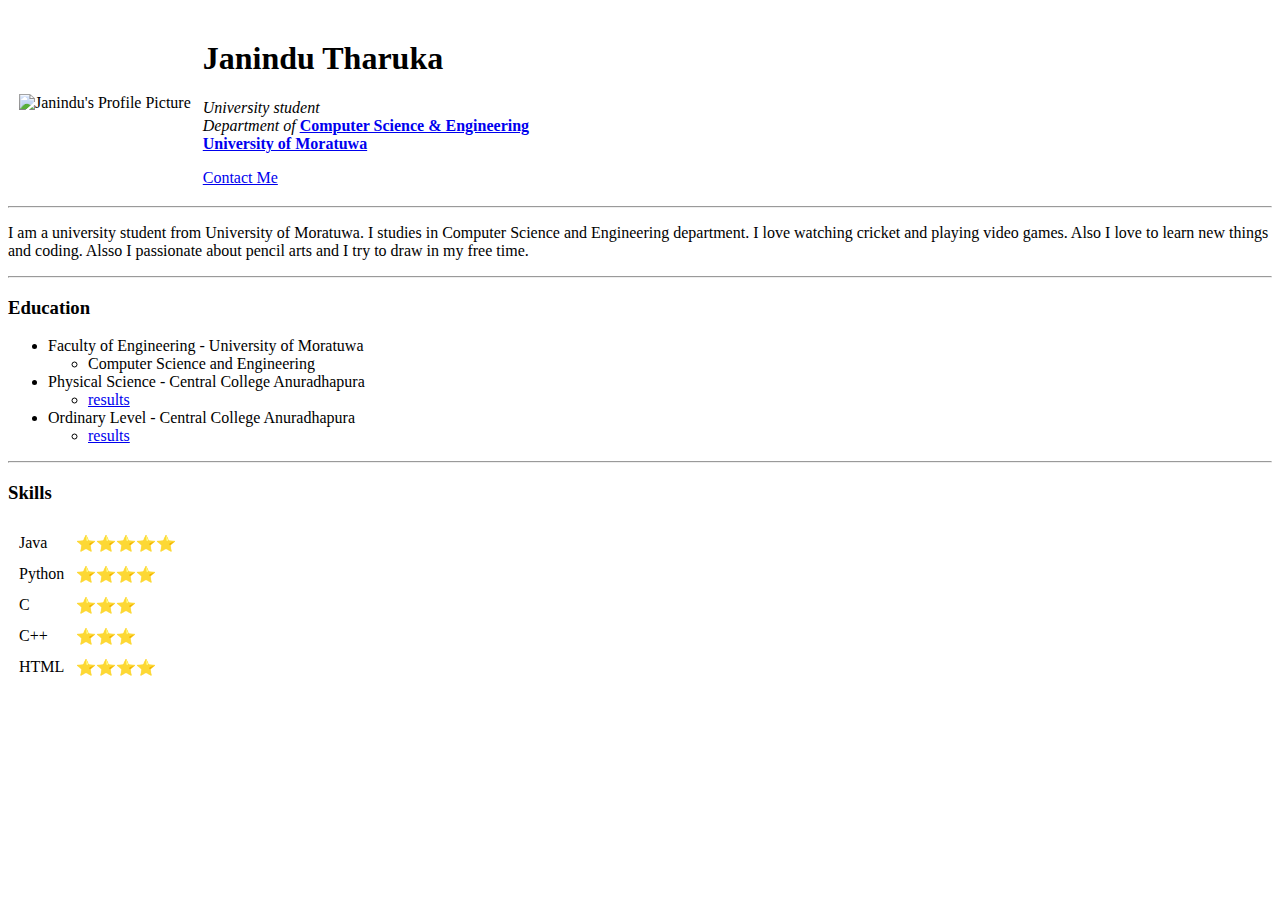
==== index.html @ 30186137 "Add initial cv pages" ====
<!DOCTYPE html>
<html lang="en">
<head>
    <meta charset="UTF-8">
    <meta name="viewport" content="width=device-width, initial-scale=1.0">
    <title>Janindu's Personel Webpage</title>
</head>
<body>
    <table cellspacing="10">
        <tr>
            <td>
                <img src="https://encrypted-tbn0.gstatic.com/images?q=tbn:
                ANd9GcSFpil7A7adIMZteXJbpMEiYGm9Hi1rhzWgZStMBXSJkUIuaOb3XDgDCdFuR58sd86oclE&usqp=CAU" 
                alt="Janindu's Profile Picture">
            </td>
            <td>
                <h1>Janindu Tharuka</h1>
                <p><em>University student<br>
                    Department of</em> <strong><a href="https://cse.mrt.ac.lk/">Computer Science & Engineering</a><br>
                    <a href="https://uom.lk/">University of Moratuwa</a></strong></p>
                <a href="contact.html">Contact Me</a>
            </td>
        </tr>
    </table>
    
    <hr>

    <p>I am a university student from University of Moratuwa. I studies in Computer Science and Engineering 
        department. I love watching cricket and playing video games. Also I love to learn new things and coding.
        Alsso I passionate about pencil arts and I try to draw in my free time.
    </p>
    <hr>
    <h3><strong>Education</strong></h3>
    <ul>
        <li>Faculty of Engineering - University of Moratuwa</li>
            <ul>
                <li>Computer Science and Engineering</li>
            </ul>
        <li>Physical Science - Central College Anuradhapura</li>
            <ul>
                <li><a href="ALresults.html">results</a></li>
            </ul>
        <li>Ordinary Level - Central College Anuradhapura</li>
            <ul>
                <li><a href="OLresults.html">results</a></li>
            </ul>
    </ul>

    <hr>

    <h3> Skills </h3>
    
    <table cellspacing="10">
        <tr>
            <td>Java</td>
            <td>⭐⭐⭐⭐⭐</td>
        </tr>
        <tr>
            <td>Python</td>
            <td>⭐⭐⭐⭐</td>
        </tr>
        <tr>
            <td>C</td>
            <td>⭐⭐⭐</td>
        </tr>
        <tr>
            <td>C++</td>
            <td>⭐⭐⭐</td>
        </tr>
        <tr>
            <td>HTML</td>
            <td>⭐⭐⭐⭐</td>
        </tr>
    </table>
</body>
</html>
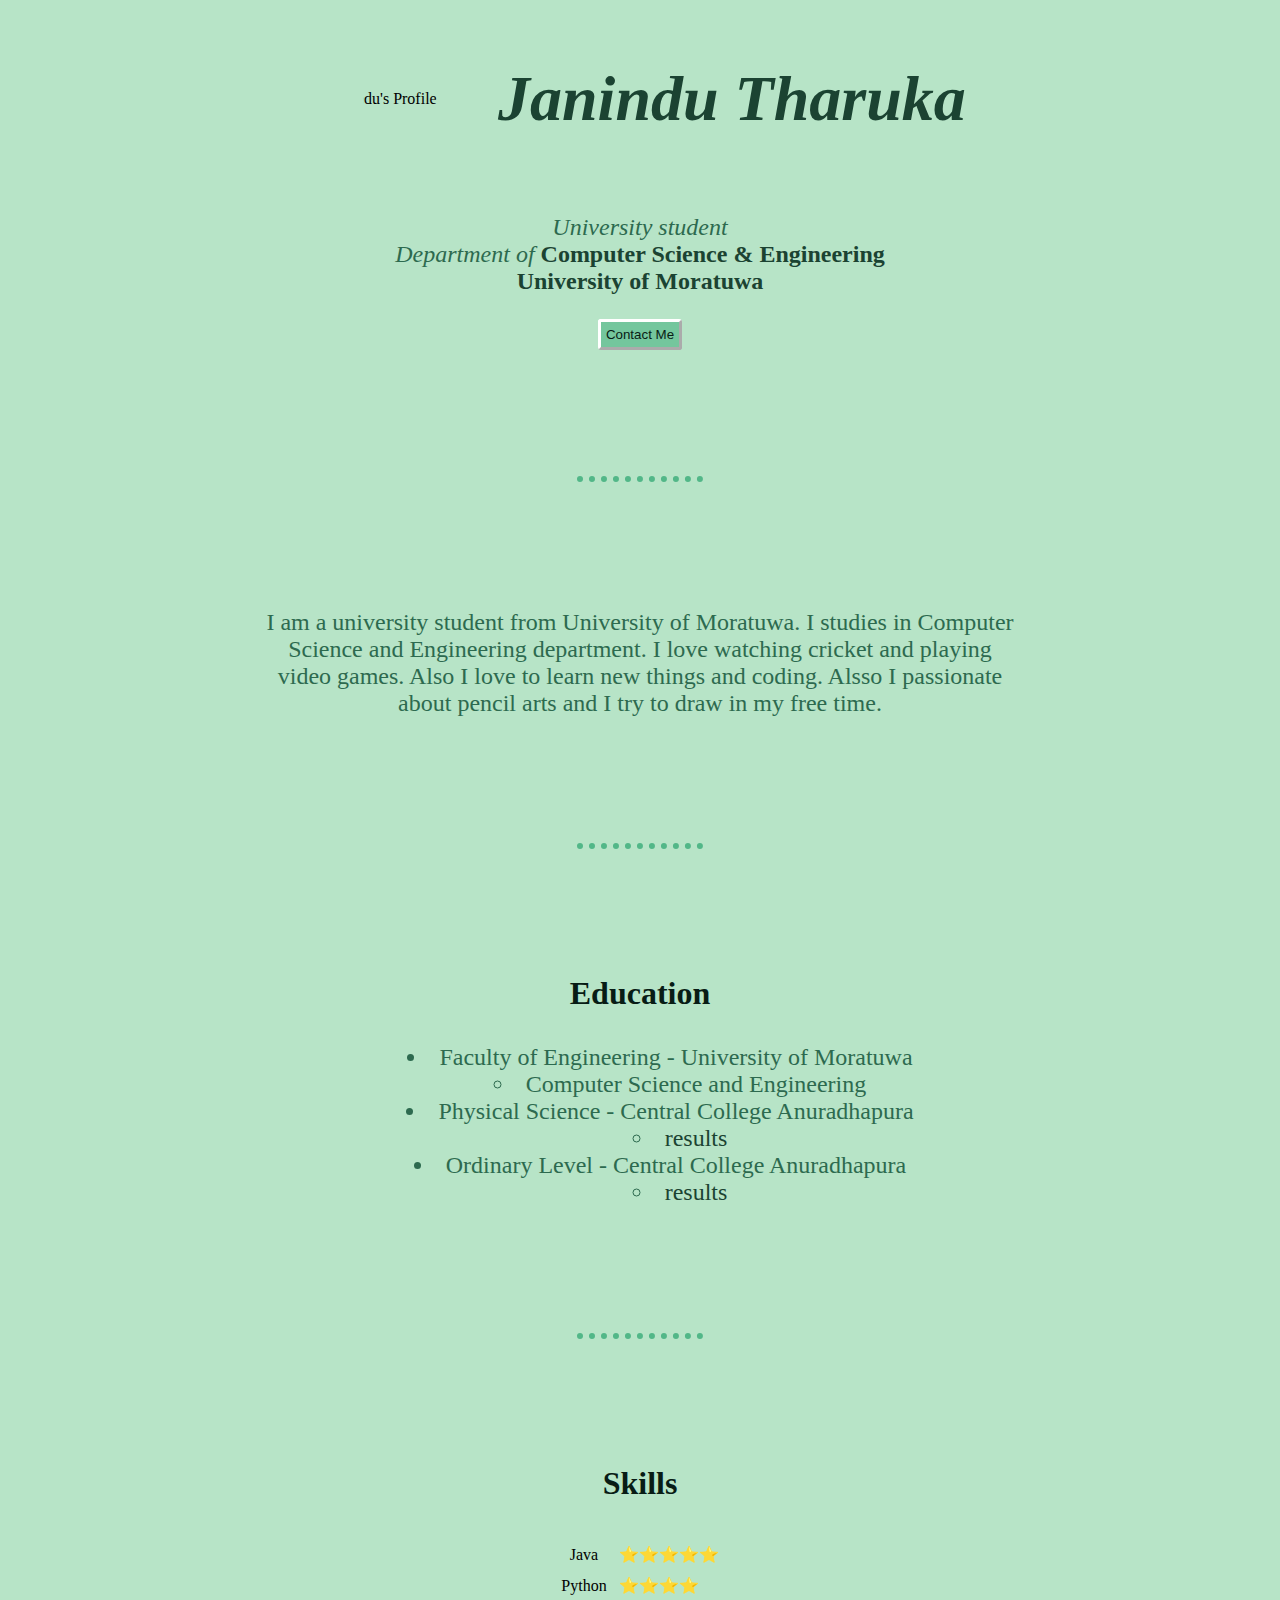
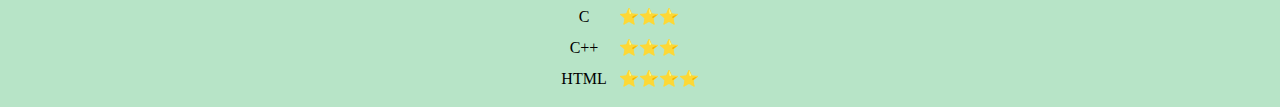
==== commit b9d83f5d: "Add files via upload" ====
--- a/index.html
+++ b/index.html
@@ -4,24 +4,29 @@
     <meta charset="UTF-8">
     <meta name="viewport" content="width=device-width, initial-scale=1.0">
     <title>Janindu's Personel Webpage</title>
+
+    <link rel="stylesheet" href="styles.css">
+
 </head>
 <body>
     <table cellspacing="10">
         <tr>
             <td>
-                <img src="https://encrypted-tbn0.gstatic.com/images?q=tbn:
+                <img class="circular-img" src="https://encrypted-tbn0.gstatic.com/images?q=tbn:
                 ANd9GcSFpil7A7adIMZteXJbpMEiYGm9Hi1rhzWgZStMBXSJkUIuaOb3XDgDCdFuR58sd86oclE&usqp=CAU" 
                 alt="Janindu's Profile Picture">
             </td>
             <td>
                 <h1>Janindu Tharuka</h1>
-                <p><em>University student<br>
-                    Department of</em> <strong><a href="https://cse.mrt.ac.lk/">Computer Science & Engineering</a><br>
-                    <a href="https://uom.lk/">University of Moratuwa</a></strong></p>
-                <a href="contact.html">Contact Me</a>
             </td>
         </tr>
     </table>
+    
+    
+    <p><em>University student<br>
+        Department of</em> <strong><a href="https://cse.mrt.ac.lk/">Computer Science & Engineering</a><br>
+        <a href="https://uom.lk/">University of Moratuwa</a></strong></p>
+    <a href="contact.html"><button>Contact Me</button></a>
     
     <hr>
 
@@ -53,23 +58,23 @@
     <table cellspacing="10">
         <tr>
             <td>Java</td>
-            <td>⭐⭐⭐⭐⭐</td>
+            <td style="text-align: left;">⭐⭐⭐⭐⭐</td>
         </tr>
         <tr>
             <td>Python</td>
-            <td>⭐⭐⭐⭐</td>
+            <td style="text-align: left;">⭐⭐⭐⭐</td>
         </tr>
         <tr>
             <td>C</td>
-            <td>⭐⭐⭐</td>
+            <td style="text-align: left;">⭐⭐⭐</td>
         </tr>
         <tr>
             <td>C++</td>
-            <td>⭐⭐⭐</td>
+            <td style="text-align: left;">⭐⭐⭐</td>
         </tr>
         <tr>
             <td>HTML</td>
-            <td>⭐⭐⭐⭐</td>
+            <td style="text-align: left;">⭐⭐⭐⭐</td>
         </tr>
     </table>
 </body>
--- a/styles.css
+++ b/styles.css
@@ -0,0 +1,102 @@
+body {
+    background-color: #B7E4C7;
+    text-align: center;
+}
+
+hr  {
+    border-style: none;
+    border-top-style: dotted;
+    border-width: 6px;
+    border-color: #52B788;
+    width: 10%;
+    margin-top: 10%;
+    margin-bottom: 10%;
+}
+
+h1 {
+    font-size: 400%;
+    font-family: cursive;
+    font-style: italic;
+    color: #1B4332;
+    /* text-align: center; */
+}
+
+h2 {
+    color: #1B4332;
+    /* text-align: center; */
+    font-size: 300%;
+}
+
+h3 {
+    color: #081C15;
+    /* text-align: center; */
+    font-size: 200%;
+}
+
+p {
+    color: #2D6A4F;
+    /* text-align: center; */
+    font-size: 150%;
+    margin-left: 20%;
+    margin-right: 20%;
+}
+
+ul,ol {
+    list-style-position: inside;
+    /* text-align: center; */
+}
+
+li {
+    color: #2D6A4F;
+    font-size: 150%;
+}
+
+a {
+    color: #1B4332;
+    text-decoration: none;
+}
+
+.button-container {
+    display: flex;
+    /* justify-content: center; */
+}
+
+button {
+    background-color: #74C69D;
+    color: #081C15;
+    border-radius: 3px;
+    border-color: white;
+    border-width: 3px;
+    padding: 5px;
+}
+
+table {
+    margin-left: auto;
+    margin-right: auto;
+    border-color: #2D6A4F;
+}
+
+label {
+    color: #1B4332;
+    font-size: 150%;
+}
+
+input {
+    background-color: #D8F3DC;
+    border-radius: 3px;
+    border-color: #95D5B2;
+    border-width: 3px;
+    padding: 5px;
+}
+
+textarea {
+    background-color: #D8F3DC;
+    border-radius: 3px;
+    border-color: #95D5B2;
+    border-width: 3px;
+    padding: 5px;
+}
+
+.circular-img {
+    clip-path: circle(30% at 50% 50%);
+}
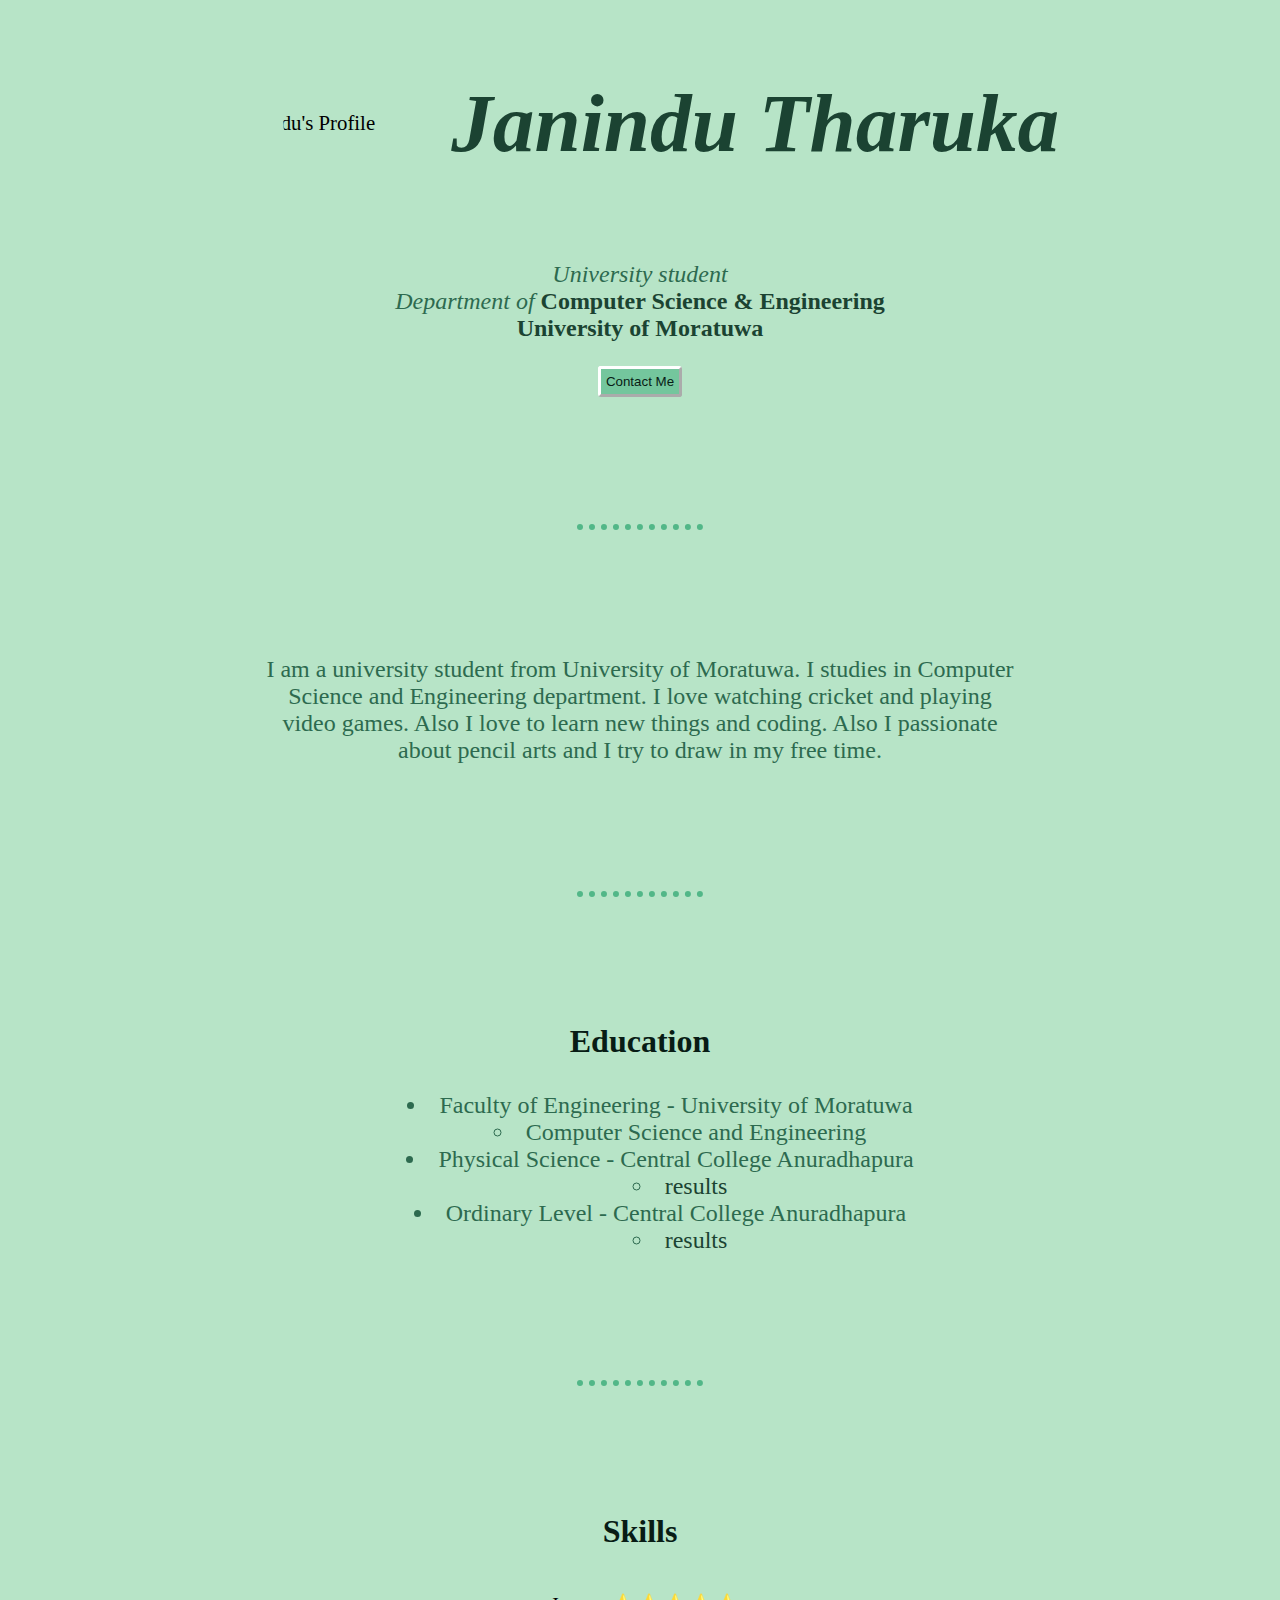
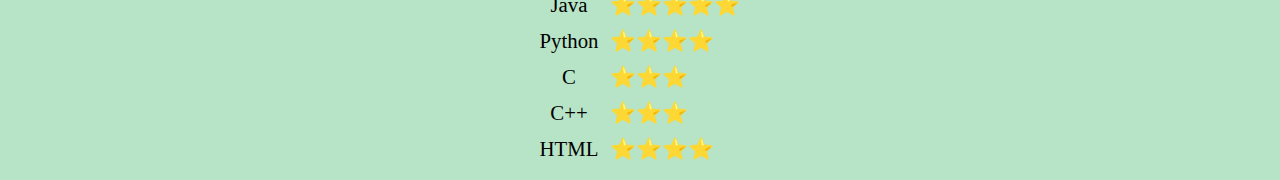
==== commit fce2a127: "Update index.html" ====
--- a/index.html
+++ b/index.html
@@ -32,7 +32,7 @@
 
     <p>I am a university student from University of Moratuwa. I studies in Computer Science and Engineering 
         department. I love watching cricket and playing video games. Also I love to learn new things and coding.
-        Alsso I passionate about pencil arts and I try to draw in my free time.
+        Also I passionate about pencil arts and I try to draw in my free time.
     </p>
     <hr>
     <h3><strong>Education</strong></h3>
@@ -78,4 +78,4 @@
         </tr>
     </table>
 </body>
-</html>+</html>
--- a/styles.css
+++ b/styles.css
@@ -74,6 +74,7 @@
     margin-left: auto;
     margin-right: auto;
     border-color: #2D6A4F;
+    font-size: 130%;
 }
 
 label {
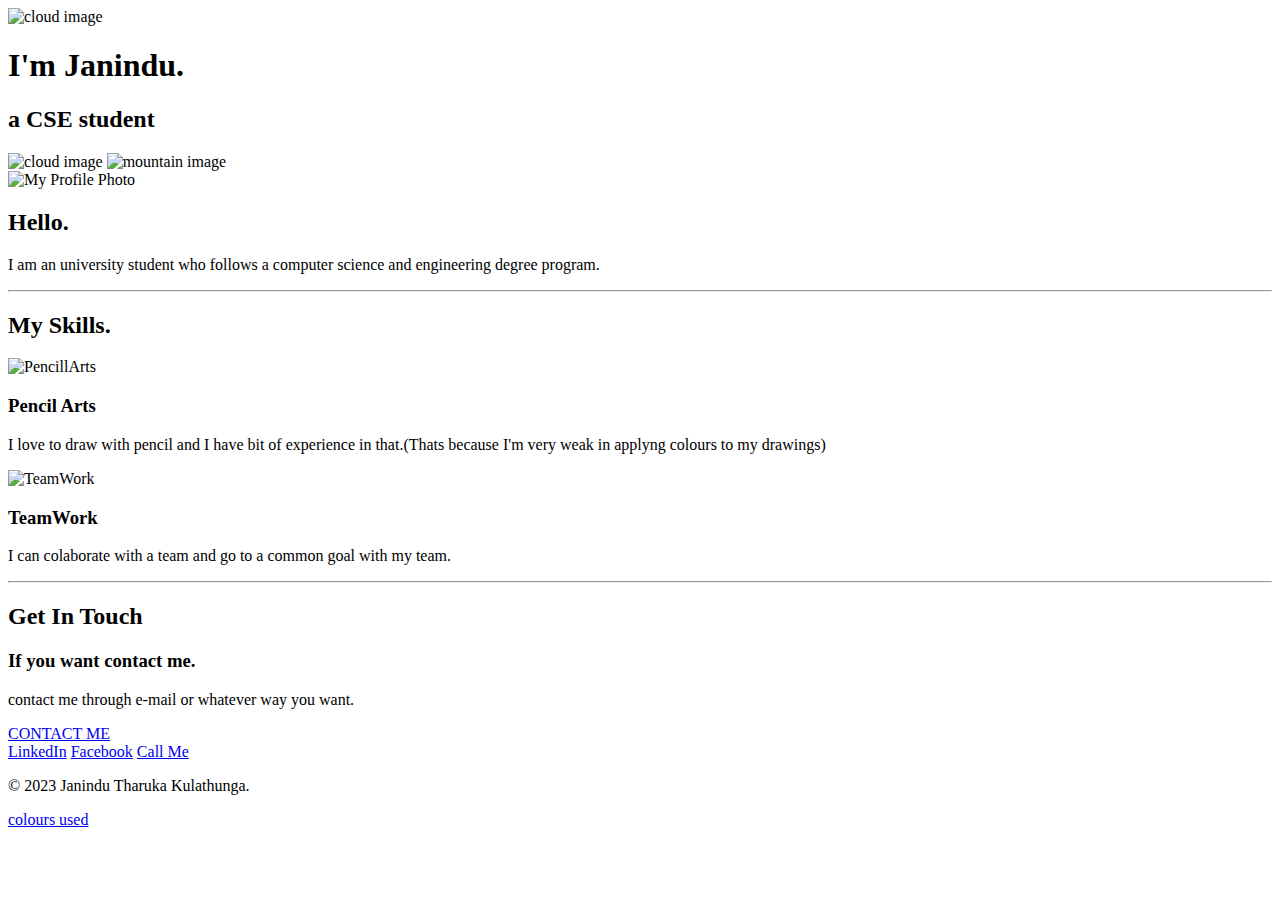
==== commit 28c151a7: "Update index.html" ====
--- a/index.html
+++ b/index.html
@@ -3,79 +3,62 @@
 <head>
     <meta charset="UTF-8">
     <meta name="viewport" content="width=device-width, initial-scale=1.0">
-    <title>Janindu's Personel Webpage</title>
-
-    <link rel="stylesheet" href="styles.css">
-
+    <title>Janindu</title>
+    <link rel="stylesheet" href="CSS/styles.css">
+    <link rel="icon" href="Images/favicon3.ico">
+    <link rel="preconnect" href="https://fonts.googleapis.com">
+    <link rel="preconnect" href="https://fonts.gstatic.com" crossorigin>
+    <link href="https://fonts.googleapis.com/css2?family=Barlow:wght@100&family=Beau+Rivage&family=Marcellus&display=swap" rel="stylesheet">
 </head>
 <body>
-    <table cellspacing="10">
-        <tr>
-            <td>
-                <img class="circular-img" src="https://encrypted-tbn0.gstatic.com/images?q=tbn:
-                ANd9GcSFpil7A7adIMZteXJbpMEiYGm9Hi1rhzWgZStMBXSJkUIuaOb3XDgDCdFuR58sd86oclE&usqp=CAU" 
-                alt="Janindu's Profile Picture">
-            </td>
-            <td>
-                <h1>Janindu Tharuka</h1>
-            </td>
-        </tr>
-    </table>
+
+    <div class="topcontainer">
+        <img class="topcloud" src="Images/cloud.png" alt="cloud image">
+        <h1>I'm Janindu.</h1>
+        <h2>a <span class="cse">CSE</span> student</h2>
+        <img class="bottomcloud" src="Images/cloud.png" alt="cloud image">
+        <img class="mountain" src="Images/mountain.png" alt="mountain image">
+    </div>
+
+    <div class="middle-container">
+        <div class="profile">
+          <img src="Images/ProfilePhoto.png" alt="My Profile Photo">
+          <h2>Hello.</h2>
+          <p>I am an university student who follows a computer science and engineering degree program.</p>
+        </div>
+        <hr>
+        <div class="skills">
+          <h2>My Skills.</h2>
+          <div class="skill-row">
+            <img class="" src="https://www.toonsmag.com/wp-content/uploads/2020/05/How-to-Be-a-Cartoonist-With-Pencil-Drawing-5.jpg.webp" alt="PencillArts">
+            <h3>Pencil Arts</h3>
+            <p>I love to draw with pencil and I have bit of experience in that.(Thats because I'm very weak in applyng colours to my drawings)</p>
+          </div>
+          <div class="skill-row">
+            <img class="" src="https://media.licdn.com/dms/image/D5612AQFdjmuBakArHQ/article-cover_image-shrink_600_2000/0/1685807085149?e=2147483647&v=beta&t=uA4OwjDxxxQyGb7JGBVB6RG_mez50SkK5ozibgUr-l8" alt="TeamWork">
+            <h3>TeamWork</h3>
+            <p>I can colaborate with a team and go to a common goal with my team.</p>
+          </div>
+        </div>
+        <hr>
+        <div class="contact-me">
+          <h2>Get In Touch</h2>
+          <h3>If you want contact me.</h3>
+          <p>contact me through e-mail or whatever way you want.</p>
+          <a class="btn" href="mailto:janindutharuka2001@gmail.com">CONTACT ME</a>
+        </div>
+      </div>
+      
+      
+      <div class="bottom-container">
+        <a class="footer-link" href="https://www.linkedin.com/in/janindu-tharuka-7a649b244?lipi=urn%3Ali%3Apage%3Ad_flagship3_profile_view_base_contact_details%3Bq4POpTB%2BRv%2B32wWJlpHbcg%3D%3D">LinkedIn</a>
+        <a class="footer-link" href="https://www.facebook.com/profile.php?id=100089907422670&mibextid=ZbWKwL">Facebook</a>
+        <a class="footer-link" href="tel: +9470 xxx xxxx">Call Me</a>
+        <p>© 2023 Janindu Tharuka Kulathunga.</p>
+      </div>
+      
+
+    <a href="https://colorhunt.co/palette/f3eeeaebe3d5b0a695776b5d" target="_blank">colours used</a>
     
-    
-    <p><em>University student<br>
-        Department of</em> <strong><a href="https://cse.mrt.ac.lk/">Computer Science & Engineering</a><br>
-        <a href="https://uom.lk/">University of Moratuwa</a></strong></p>
-    <a href="contact.html"><button>Contact Me</button></a>
-    
-    <hr>
-
-    <p>I am a university student from University of Moratuwa. I studies in Computer Science and Engineering 
-        department. I love watching cricket and playing video games. Also I love to learn new things and coding.
-        Also I passionate about pencil arts and I try to draw in my free time.
-    </p>
-    <hr>
-    <h3><strong>Education</strong></h3>
-    <ul>
-        <li>Faculty of Engineering - University of Moratuwa</li>
-            <ul>
-                <li>Computer Science and Engineering</li>
-            </ul>
-        <li>Physical Science - Central College Anuradhapura</li>
-            <ul>
-                <li><a href="ALresults.html">results</a></li>
-            </ul>
-        <li>Ordinary Level - Central College Anuradhapura</li>
-            <ul>
-                <li><a href="OLresults.html">results</a></li>
-            </ul>
-    </ul>
-
-    <hr>
-
-    <h3> Skills </h3>
-    
-    <table cellspacing="10">
-        <tr>
-            <td>Java</td>
-            <td style="text-align: left;">⭐⭐⭐⭐⭐</td>
-        </tr>
-        <tr>
-            <td>Python</td>
-            <td style="text-align: left;">⭐⭐⭐⭐</td>
-        </tr>
-        <tr>
-            <td>C</td>
-            <td style="text-align: left;">⭐⭐⭐</td>
-        </tr>
-        <tr>
-            <td>C++</td>
-            <td style="text-align: left;">⭐⭐⭐</td>
-        </tr>
-        <tr>
-            <td>HTML</td>
-            <td style="text-align: left;">⭐⭐⭐⭐</td>
-        </tr>
-    </table>
 </body>
 </html>
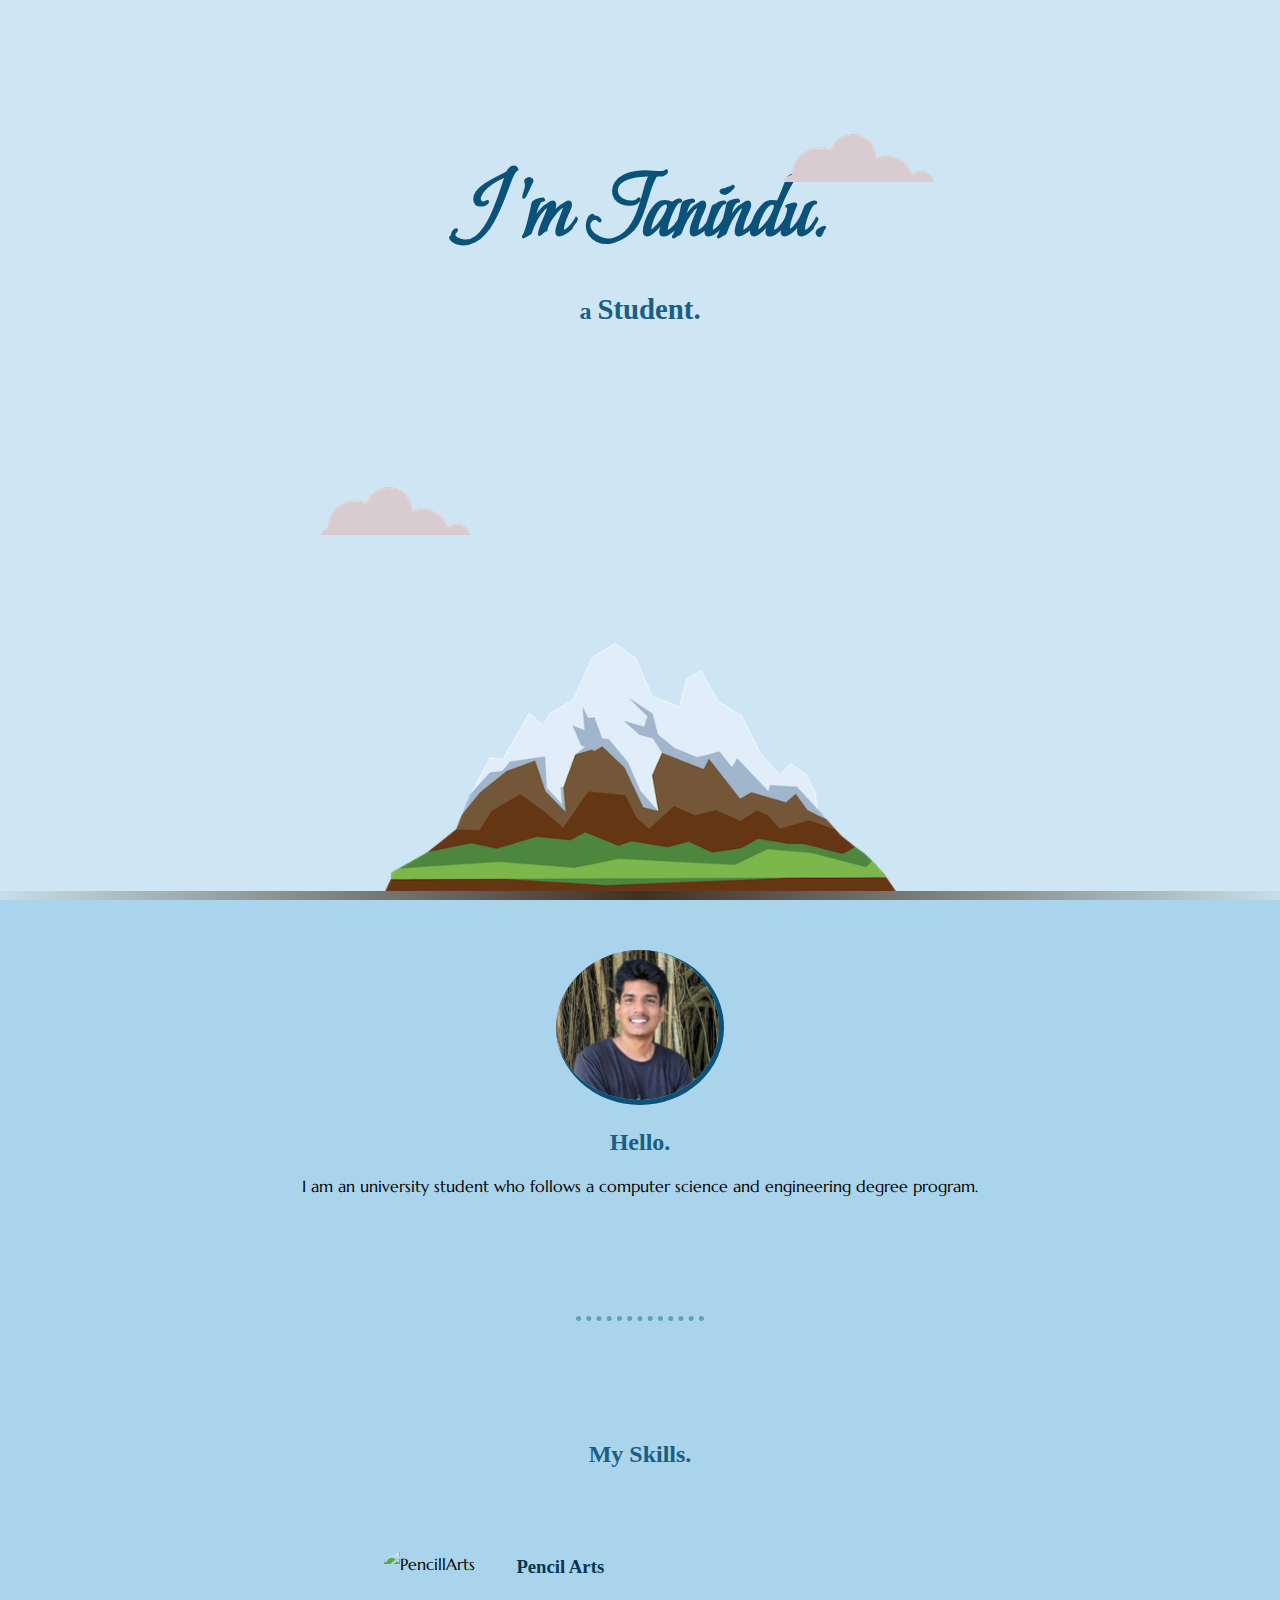
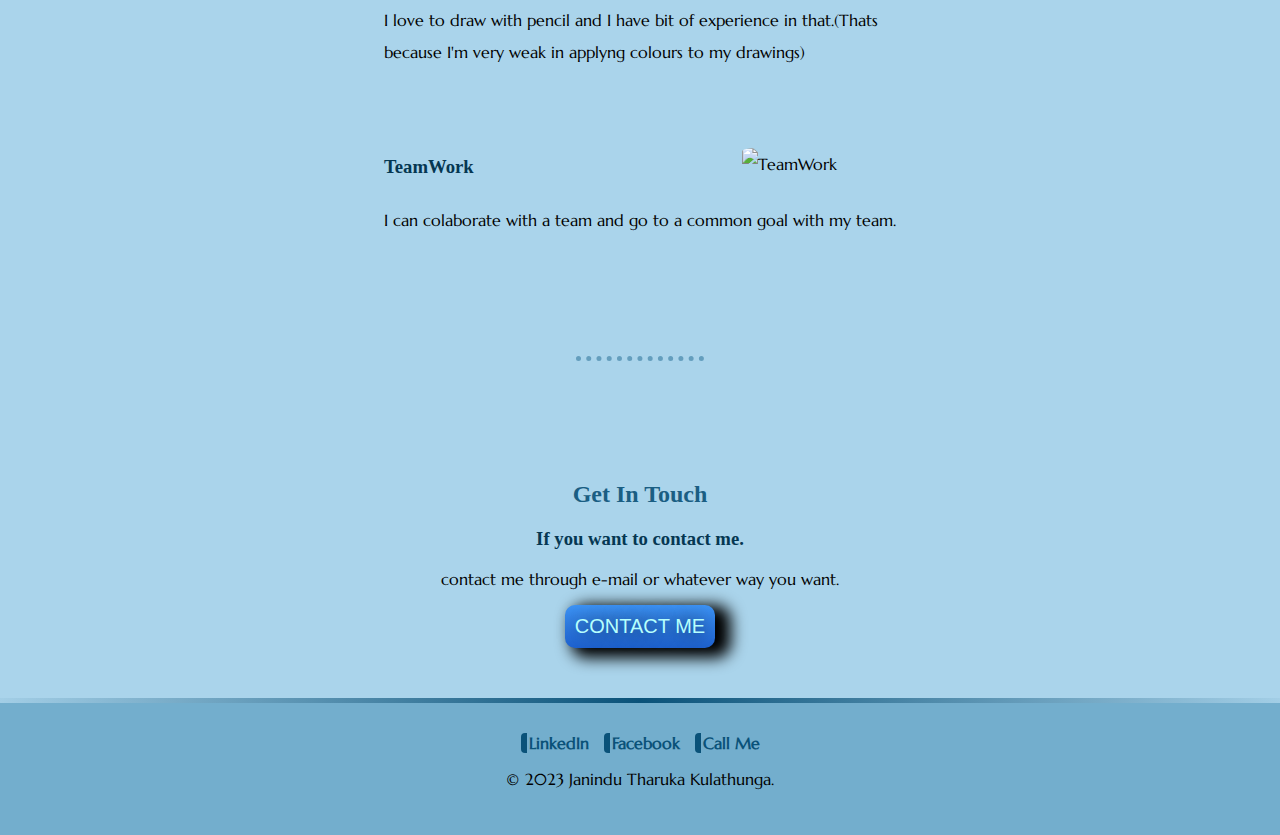
==== commit cf366c12: "version july 3" ====
--- a/index.html
+++ b/index.html
@@ -12,17 +12,17 @@
 </head>
 <body>
 
-    <div class="topcontainer">
+    <div class="top-container">
         <img class="topcloud" src="Images/cloud.png" alt="cloud image">
         <h1>I'm Janindu.</h1>
-        <h2>a <span class="cse">CSE</span> student</h2>
+        <h2>a <span class="largeText">Student.</span></h2>
         <img class="bottomcloud" src="Images/cloud.png" alt="cloud image">
         <img class="mountain" src="Images/mountain.png" alt="mountain image">
     </div>
 
     <div class="middle-container">
         <div class="profile">
-          <img src="Images/ProfilePhoto.png" alt="My Profile Photo">
+          <img class="profilePhoto" src="Images/ProfilePhoto.png" alt="My Profile Photo">
           <h2>Hello.</h2>
           <p>I am an university student who follows a computer science and engineering degree program.</p>
         </div>
@@ -30,12 +30,12 @@
         <div class="skills">
           <h2>My Skills.</h2>
           <div class="skill-row">
-            <img class="" src="https://www.toonsmag.com/wp-content/uploads/2020/05/How-to-Be-a-Cartoonist-With-Pencil-Drawing-5.jpg.webp" alt="PencillArts">
+            <img class="skill_img1" src="https://www.toonsmag.com/wp-content/uploads/2020/05/How-to-Be-a-Cartoonist-With-Pencil-Drawing-5.jpg.webp" alt="PencillArts">
             <h3>Pencil Arts</h3>
             <p>I love to draw with pencil and I have bit of experience in that.(Thats because I'm very weak in applyng colours to my drawings)</p>
           </div>
           <div class="skill-row">
-            <img class="" src="https://media.licdn.com/dms/image/D5612AQFdjmuBakArHQ/article-cover_image-shrink_600_2000/0/1685807085149?e=2147483647&v=beta&t=uA4OwjDxxxQyGb7JGBVB6RG_mez50SkK5ozibgUr-l8" alt="TeamWork">
+            <img class="skill_img2" src="https://media.licdn.com/dms/image/D5612AQFdjmuBakArHQ/article-cover_image-shrink_600_2000/0/1685807085149?e=2147483647&v=beta&t=uA4OwjDxxxQyGb7JGBVB6RG_mez50SkK5ozibgUr-l8" alt="TeamWork">
             <h3>TeamWork</h3>
             <p>I can colaborate with a team and go to a common goal with my team.</p>
           </div>
@@ -43,9 +43,9 @@
         <hr>
         <div class="contact-me">
           <h2>Get In Touch</h2>
-          <h3>If you want contact me.</h3>
+          <h3>If you want to contact me.</h3>
           <p>contact me through e-mail or whatever way you want.</p>
-          <a class="btn" href="mailto:janindutharuka2001@gmail.com">CONTACT ME</a>
+          <a class="button" href="mailto:janindutharuka2001@gmail.com">CONTACT ME</a>
         </div>
       </div>
       
@@ -56,9 +56,6 @@
         <a class="footer-link" href="tel: +9470 xxx xxxx">Call Me</a>
         <p>© 2023 Janindu Tharuka Kulathunga.</p>
       </div>
-      
 
-    <a href="https://colorhunt.co/palette/f3eeeaebe3d5b0a695776b5d" target="_blank">colours used</a>
-    
 </body>
-</html>
+</html>--- a/CSS/styles.css
+++ b/CSS/styles.css
@@ -0,0 +1,166 @@
+/* Tag Selectors */
+
+body {
+    font-family: 'Marcellus', serif;
+    margin: 0;
+    text-align: center;
+}
+
+h1 {
+    font-family: 'Beau Rivage', cursive;
+    font-size: 6rem;
+    color: #0a5279;
+    margin-bottom: 0;
+}
+
+h2 {
+    font-family: serif;
+    font-size: 1.5em;
+    font-weight:800;
+    color: #1a5e83;
+}
+
+h3 {
+    font-family: serif;
+    font-weight:600;
+    color: #053752;
+}
+
+hr {
+    border-style: none;
+    border-top: 5px dotted;
+    width: 10%;
+    color: #125e8775;
+    margin: 120px auto;
+}
+
+a {
+    color: #0a5279;
+    text-decoration: none;
+    font-weight: 600;
+    margin: 0 5px;
+    border-left: 6px solid #0a5279;
+    border-radius: 4px;
+    padding-left: 2px;
+}
+
+a:hover {
+    color: #65b5e0;
+    background-color: #0a5279;
+}
+
+.largeText {
+    font-size: 120%;
+}
+
+.top-container {
+    background-color: #CEE6F3;
+    padding-top: 9vh;
+    padding-bottom: 0;
+    position: relative;
+    border-style: none;
+    border-bottom: 1vh solid;
+    border-image: linear-gradient(to right, #CEE6F3, #3e3024, #CEE6F3) 30;
+    height: 90vh;
+}
+
+.topcloud {
+    position: absolute;
+    right: 27%;
+    top: 15%;
+}
+.bottomcloud {
+    position: absolute;
+    left: 25%;
+    bottom: 40%;
+}
+.mountain {
+    position: absolute;
+    width: 40vw;
+    bottom: 0;
+    left: 30vw; 
+}
+
+.middle-container {
+    background-color: #aad4eb;
+    padding-top: 50px;
+    padding-bottom: 50px;
+    border-style: none;
+    border-bottom: 5px solid;
+    border-image: linear-gradient(to right, #aad4eb, #0a5279, #aad4eb) 30;
+}
+
+.profilePhoto {
+    height: 150px;
+    width: auto;
+    border-radius: 100%;
+    border-style: none solid solid none;
+    border-width: 5px;
+    border-color: #0a5279;
+}
+
+.skill-row {
+    width: 40%;
+    margin: 80px auto 0;
+    line-height: 2;
+    text-align: left;
+}
+.skill_img1 {
+    width: 20%;
+    float: left;
+    margin-right: 30px;
+    border-radius: 60%;
+}
+.skill_img2 {
+    width: 30%;
+    float: right;
+    margin-left: 30px;
+    border-radius: 10%;
+}
+
+.button {
+    background: #3D94F6;
+    background-image: -webkit-linear-gradient(top, #3D94F6, #1E62D0);
+    background-image: -moz-linear-gradient(top, #3D94F6, #1E62D0);
+    background-image: -ms-linear-gradient(top, #3D94F6, #1E62D0);
+    background-image: -o-linear-gradient(top, #3D94F6, #1E62D0);
+    background-image: -webkit-gradient(to bottom, #3D94F6, #1E62D0);
+    -webkit-border-radius: 10px;
+    -moz-border-radius: 10px;
+    border-radius: 10px;
+    color: #b6fffd;
+    font-family: Arial;
+    font-size: 20px;
+    font-weight: 200;
+    padding: 10px;
+    -webkit-box-shadow: 11px 5px 15px 5px #000000;
+    -moz-box-shadow: 11px 5px 15px 5px #000000;
+    box-shadow: 11px 5px 15px 5px #000000;
+    text-shadow: 1px 0 20px #000000;
+    text-decoration: none;
+    display: inline-block;
+    cursor: pointer;
+    text-align: center;
+    border: none;
+ }
+ 
+ .button:hover {
+    border: solid #337FED 0;
+    background: #1E62D0;
+    background-image: -webkit-linear-gradient(top, #1E62D0, #3D94F6);
+    background-image: -moz-linear-gradient(top, #1E62D0, #3D94F6);
+    background-image: -ms-linear-gradient(top, #1E62D0, #3D94F6);
+    background-image: -o-linear-gradient(top, #1E62D0, #3D94F6);
+    background-image: -webkit-gradient(to bottom, #1E62D0, #3D94F6);
+    -webkit-border-radius: 210px;
+    -moz-border-radius: 10px;
+    border-radius: 10px;
+    text-decoration: none;
+ }
+
+
+.bottom-container {
+    background-color: #73aecd;
+    padding-top: 30px;
+    padding-bottom: 30px;
+}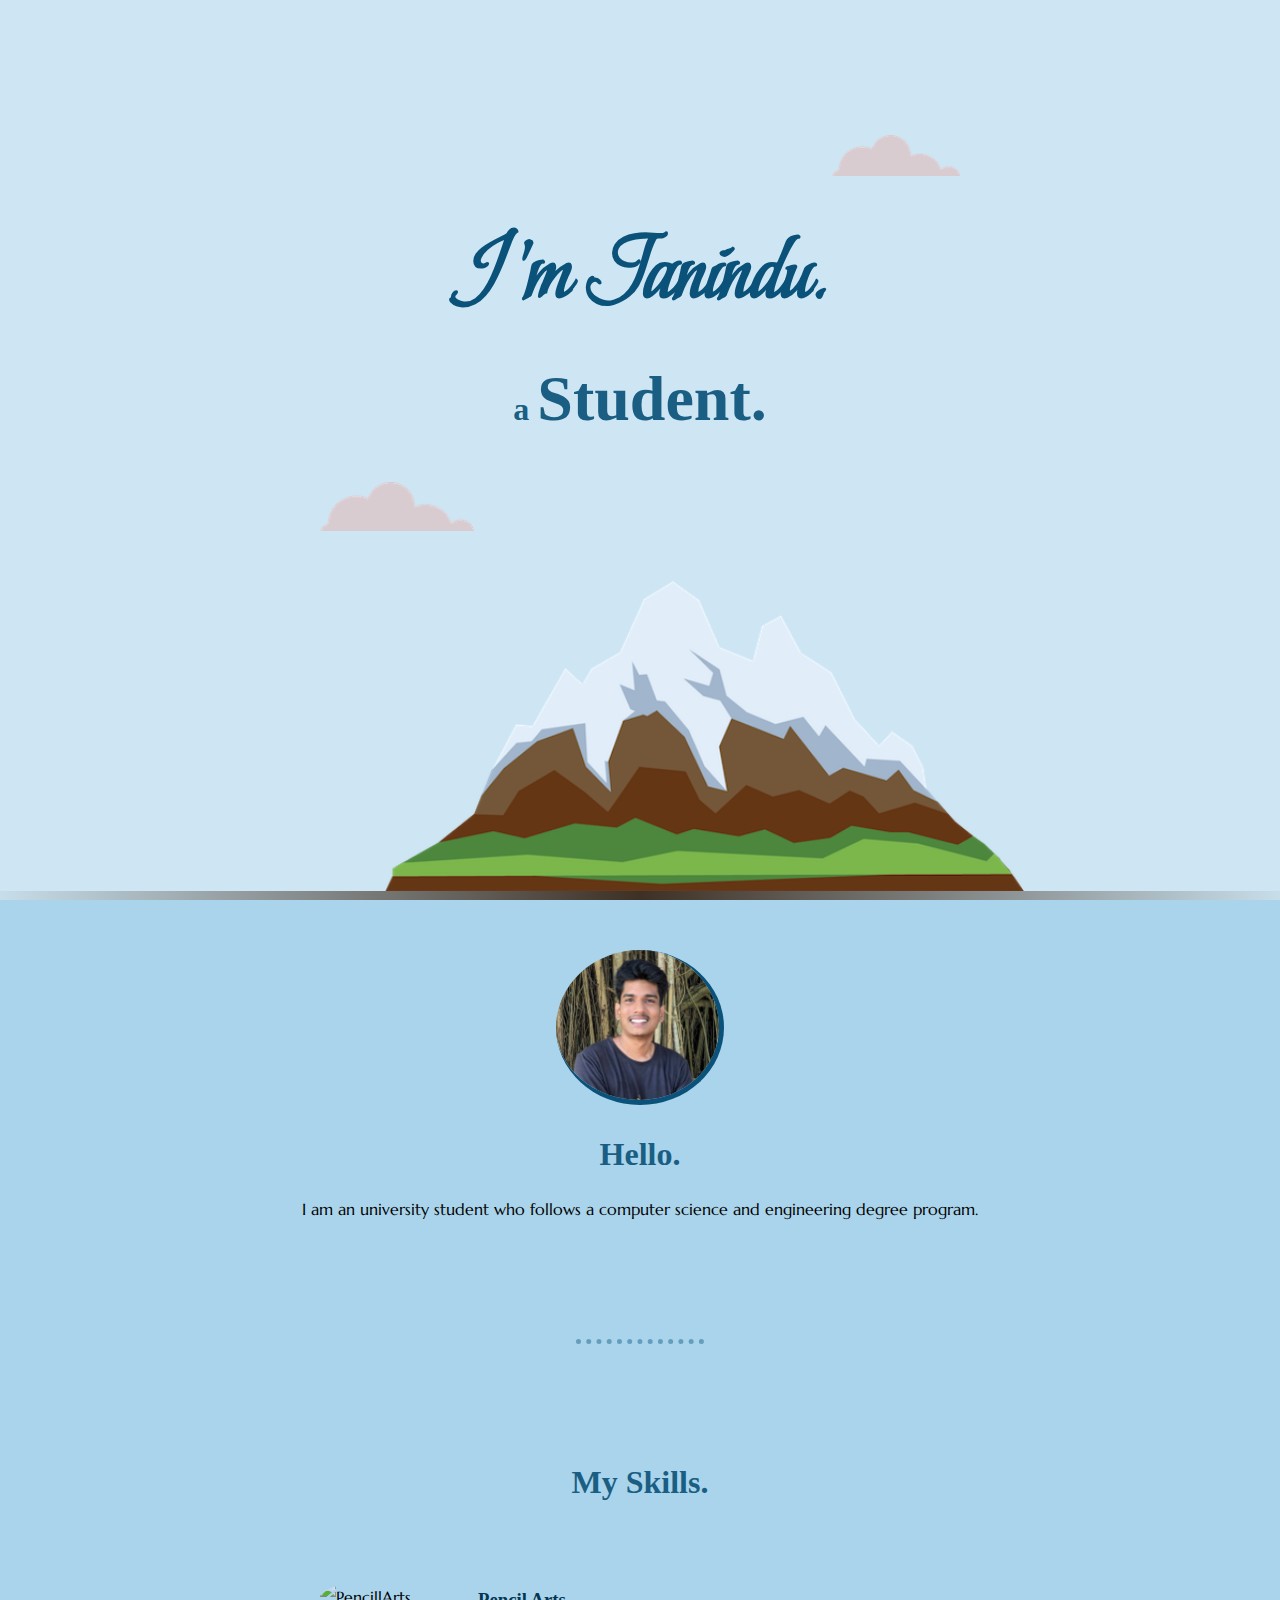
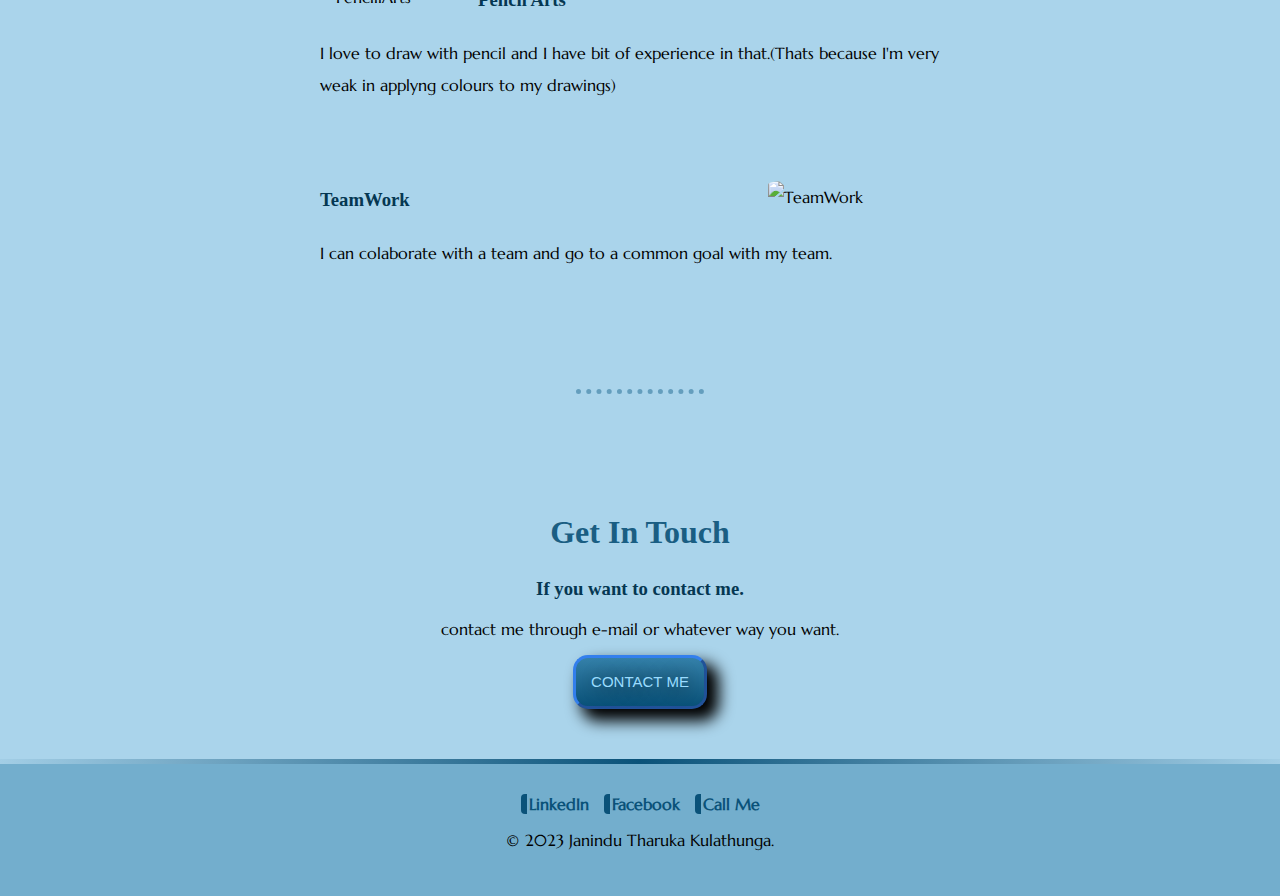
==== commit 1bb2105f: "july3-5.37pm" ====
--- a/index.html
+++ b/index.html
@@ -14,8 +14,10 @@
 
     <div class="top-container">
         <img class="topcloud" src="Images/cloud.png" alt="cloud image">
-        <h1>I'm Janindu.</h1>
-        <h2>a <span class="largeText">Student.</span></h2>
+        <div class="TextBox">
+          <h1>I'm Janindu.</h1>
+          <h2>a <span class="largeText">Student.</span></h2>
+        </div>
         <img class="bottomcloud" src="Images/cloud.png" alt="cloud image">
         <img class="mountain" src="Images/mountain.png" alt="mountain image">
     </div>
--- a/CSS/styles.css
+++ b/CSS/styles.css
@@ -15,7 +15,7 @@
 
 h2 {
     font-family: serif;
-    font-size: 1.5em;
+    font-size: 2rem;
     font-weight:800;
     color: #1a5e83;
 }
@@ -49,9 +49,7 @@
     background-color: #0a5279;
 }
 
-.largeText {
-    font-size: 120%;
-}
+
 
 .top-container {
     background-color: #CEE6F3;
@@ -64,19 +62,29 @@
     height: 90vh;
 }
 
+.TextBox {
+    margin-top: 14vh;
+}
+
+.largeText {
+    font-size: 200%;
+}
+
 .topcloud {
+    width: 10vw;
     position: absolute;
-    right: 27%;
-    top: 15%;
+    right: 25vw;
+    top: 15vh;
 }
 .bottomcloud {
+    width: 12vw;
     position: absolute;
-    left: 25%;
-    bottom: 40%;
+    left: 25vw;
+    bottom: 40vh;
 }
 .mountain {
     position: absolute;
-    width: 40vw;
+    width: 50vw;
     bottom: 0;
     left: 30vw; 
 }
@@ -100,7 +108,7 @@
 }
 
 .skill-row {
-    width: 40%;
+    width: 50vw;
     margin: 80px auto 0;
     line-height: 2;
     text-align: left;
@@ -119,43 +127,51 @@
 }
 
 .button {
-    background: #3D94F6;
-    background-image: -webkit-linear-gradient(top, #3D94F6, #1E62D0);
-    background-image: -moz-linear-gradient(top, #3D94F6, #1E62D0);
-    background-image: -ms-linear-gradient(top, #3D94F6, #1E62D0);
-    background-image: -o-linear-gradient(top, #3D94F6, #1E62D0);
-    background-image: -webkit-gradient(to bottom, #3D94F6, #1E62D0);
-    -webkit-border-radius: 10px;
-    -moz-border-radius: 10px;
-    border-radius: 10px;
-    color: #b6fffd;
+    background: #3581aa;
+    background-image: -webkit-linear-gradient(top, #3581aa, #0a5279);
+    background-image: -moz-linear-gradient(top, #3581aa, #0a5279);
+    background-image: -ms-linear-gradient(top, #3581aa, #0a5279);
+    background-image: -o-linear-gradient(top, #3581aa, #0a5279);
+    background-image: -webkit-gradient(to bottom, #3581aa, #0a5279);
+    -webkit-border-radius: 15px;
+    -moz-border-radius: 15px;
+    border-radius: 15px;
+    height: 20px;
+    line-height: 20px;
+    color: #9adcff;
     font-family: Arial;
-    font-size: 20px;
-    font-weight: 200;
-    padding: 10px;
-    -webkit-box-shadow: 11px 5px 15px 5px #000000;
-    -moz-box-shadow: 11px 5px 15px 5px #000000;
-    box-shadow: 11px 5px 15px 5px #000000;
-    text-shadow: 1px 0 20px #000000;
+    width: 100px;
+    font-size: 15px;
+    font-weight: 500;
+    padding: 14px;
+    -webkit-box-shadow: 10px 10px 15px 2px #000000;
+    -moz-box-shadow: 10px 10px 15px 2px #000000;
+    box-shadow: 10px 10px 15px 2px #000000;
+    text-shadow: 0 1px 20px #000000;
+    border: outset #337FED 3px;
     text-decoration: none;
     display: inline-block;
     cursor: pointer;
     text-align: center;
-    border: none;
  }
  
  .button:hover {
-    border: solid #337FED 0;
+    border: outset #3581aa 3px;
     background: #1E62D0;
-    background-image: -webkit-linear-gradient(top, #1E62D0, #3D94F6);
-    background-image: -moz-linear-gradient(top, #1E62D0, #3D94F6);
-    background-image: -ms-linear-gradient(top, #1E62D0, #3D94F6);
-    background-image: -o-linear-gradient(top, #1E62D0, #3D94F6);
-    background-image: -webkit-gradient(to bottom, #1E62D0, #3D94F6);
-    -webkit-border-radius: 210px;
-    -moz-border-radius: 10px;
-    border-radius: 10px;
+    background-image: -webkit-linear-gradient(top, #0a5279, #3581aa);
+    background-image: -moz-linear-gradient(top, #0a5279, #3581aa);
+    background-image: -ms-linear-gradient(top, #0a5279, #3581aa);
+    background-image: -o-linear-gradient(top, #0a5279, #3581aa);
+    background-image: -webkit-gradient(to bottom, #0a5279, #3581aa);
+    -webkit-border-radius: 15px;
+    -moz-border-radius: 15px;
+    border-radius: 15px;
+    -webkit-box-shadow: 5px 5px 5px 1px #1d1d1d;
+    -moz-box-shadow: 5px 5px 5px 1px #1d1d1d;
+    box-shadow: 5px 5px 5px 1px #1d1d1d;
     text-decoration: none;
+    color: #04202e;
+    font-weight: 700;
  }
 
 
